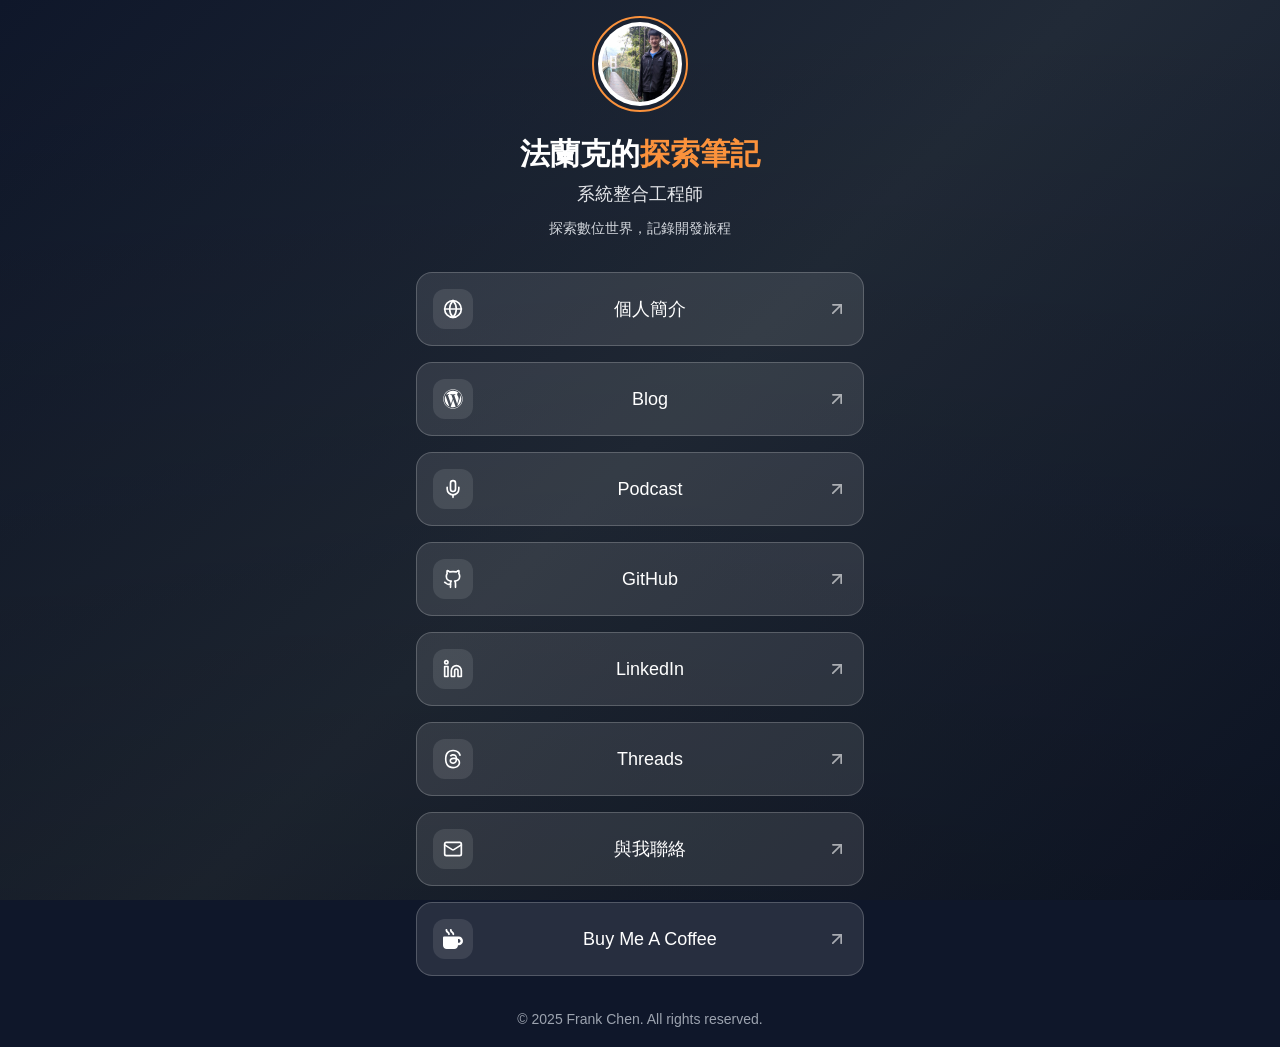
==== personal/linktree.html @ dd4bfe80 "refactor: 更改配色及網站結構" ====
<!DOCTYPE html>
<html lang="zh-Hant-TW">
<head>
  <meta charset="UTF-8">
  <base href="/personal/">
  <meta name="viewport" content="width=device-width, initial-scale=1.0">

  <!-- Basic Meta Tags -->
  <title>法蘭克的探索筆記 | 社群連結</title>
  <meta name="description" content="Frank Chen 的社群連結頁面，包含 Blog、Podcast、GitHub、LinkedIn 等平台連結。">
  <meta name="keywords" content="Frank Chen, 社群連結, Linktree, Blog, Podcast, GitHub, LinkedIn">
  <meta name="author" content="Frank Chen">

  <!-- Open Graph -->
  <meta property="og:title" content="法蘭克的探索筆記 | 社群連結">
  <meta property="og:description" content="Frank Chen 的社群連結頁面，包含 Blog、Podcast、GitHub、LinkedIn 等平台連結。">
  <meta property="og:url" content="https://www.frankchen.tw/personal/linktree">
  <meta property="og:type" content="website">

  <!-- Icons -->
  <link rel="icon" href="images/favicon.png">
  <link rel="apple-touch-icon" href="images/apple-touch-icon.png">

  <!-- Stylesheets -->
  <link rel="stylesheet" href="css/variables.css">
  <link rel="stylesheet" href="css/reset.css">
  <style>
    body {
      min-height: 100vh;
      position: relative;
      overflow-x: hidden;
    }

    /* Background Gradient */
    .background {
      position: fixed;
      inset: 0;
      z-index: 0;
      background: linear-gradient(135deg, var(--color-primary) 0%, var(--color-secondary-1) 50%, var(--color-primary) 100%);
    }

    .background::after {
      content: '';
      position: absolute;
      inset: 0;
      background: linear-gradient(to top, rgba(0, 0, 0, 0.2), transparent);
    }

    /* Content Container */
    .content {
      position: relative;
      z-index: 10;
      min-height: 100vh;
      display: flex;
      align-items: center;
      justify-content: center;
      padding: var(--spacing-md);
    }

    .linktree-container {
      width: 100%;
      max-width: 28rem;
      margin: 0 auto;
    }

    /* Profile Section */
    .profile {
      text-align: center;
      margin-bottom: var(--spacing-xl);
    }

    .profile-image-wrapper {
      position: relative;
      width: 96px;
      height: 96px;
      margin: 0 auto var(--spacing-lg);
    }

    .profile-image-border {
      position: absolute;
      inset: 0;
      border-radius: var(--radius-full);
      border: 2px solid var(--color-orange-400);
      padding: 4px;
      animation: pulse 2s cubic-bezier(0.4, 0, 0.6, 1) infinite;
    }

    .profile-image-bg {
      width: 100%;
      height: 100%;
      border-radius: var(--radius-full);
      background: white;
      padding: 4px;
    }

    .profile-image {
      width: 100%;
      height: 100%;
      border-radius: var(--radius-full);
      object-fit: cover;
    }

    .profile-title {
      font-size: var(--font-size-3xl);
      font-weight: var(--font-weight-bold);
      color: var(--text-primary);
      margin-bottom: var(--spacing-sm);
    }

    .profile-title .accent {
      color: var(--text-accent);
    }

    .profile-subtitle {
      font-size: var(--font-size-lg);
      color: var(--color-gray-200);
      margin-bottom: var(--spacing-sm);
    }

    .profile-description {
      color: var(--text-secondary);
      font-size: var(--font-size-sm);
      max-width: 20rem;
      margin: 0 auto;
    }

    /* Links */
    .links {
      display: flex;
      flex-direction: column;
      gap: var(--spacing-md);
    }

    .link-card {
      display: flex;
      align-items: center;
      width: 100%;
      padding: var(--spacing-md);
      background: rgba(255, 255, 255, 0.1);
      backdrop-filter: blur(12px);
      border-radius: var(--radius-xl);
      border: 1px solid rgba(255, 255, 255, 0.2);
      color: var(--text-primary);
      text-decoration: none;
      transition: all var(--transition-base);
      position: relative;
      overflow: hidden;
    }

    .link-card::before {
      content: '';
      position: absolute;
      inset: 0;
      background: rgba(255, 255, 255, 0.05);
      opacity: 0;
      transition: opacity var(--transition-base);
    }

    .link-card:hover::before {
      opacity: 1;
    }

    .link-card:hover {
      transform: scale(1.05);
      box-shadow: var(--shadow-lg);
    }

    .link-icon {
      display: flex;
      align-items: center;
      justify-content: center;
      width: 40px;
      height: 40px;
      padding: var(--spacing-sm);
      border-radius: var(--radius-lg);
      background: rgba(255, 255, 255, 0.1);
      transition: background var(--transition-base);
      flex-shrink: 0;
    }

    .link-card:hover .link-icon {
      background: rgba(255, 255, 255, 0.2);
    }

    .link-icon svg {
      width: 20px;
      height: 20px;
    }

    .link-text {
      flex-grow: 1;
      text-align: center;
      font-weight: var(--font-weight-medium);
      font-size: var(--font-size-lg);
      margin: 0 var(--spacing-md);
    }

    .link-external {
      width: 20px;
      height: 20px;
      opacity: 0.6;
      transition: opacity var(--transition-base);
    }

    .link-card:hover .link-external {
      opacity: 1;
    }

    /* Footer */
    .footer {
      text-align: center;
      margin-top: var(--spacing-xl);
      color: var(--text-muted);
      font-size: var(--font-size-sm);
    }

    /* Mobile Adjustments */
    @media (max-width: 767px) {
      .content {
        align-items: flex-start;
        padding-top: var(--spacing-xl);
      }

      .profile-image-wrapper {
        width: 80px;
        height: 80px;
      }

      .profile-title {
        font-size: var(--font-size-2xl);
      }

      .profile-subtitle {
        font-size: var(--font-size-base);
      }

      .link-card {
        padding: var(--spacing-sm) var(--spacing-md);
      }

      .link-text {
        font-size: var(--font-size-base);
      }

      .links {
        gap: var(--spacing-sm);
      }
    }

    /* Animation */
    .fade-in {
      opacity: 0;
      animation: fadeIn 0.6s ease-out forwards;
    }

    .fade-in-delay-1 {
      animation-delay: 0.1s;
    }

    .fade-in-delay-2 {
      animation-delay: 0.2s;
    }

    @keyframes fadeIn {
      from {
        opacity: 0;
        transform: translateY(20px);
      }
      to {
        opacity: 1;
        transform: translateY(0);
      }
    }

    @keyframes pulse {
      0%, 100% {
        opacity: 1;
      }
      50% {
        opacity: 0.5;
      }
    }
  </style>
</head>
<body>
  <!-- Background -->
  <div class="background"></div>

  <!-- Content -->
  <div class="content">
    <div class="linktree-container">
      <!-- Profile Section -->
      <div class="profile fade-in">
        <div class="profile-image-wrapper">
          <div class="profile-image-border">
            <div class="profile-image-bg">
              <img src="images/frank-avatar.jpeg" alt="Profile Picture" class="profile-image" loading="eager">
            </div>
          </div>
        </div>

        <h1 class="profile-title">
          <span>法蘭克的</span><span class="accent">探索筆記</span>
        </h1>

        <p class="profile-subtitle">系統整合工程師</p>

        <p class="profile-description">探索數位世界，記錄開發旅程</p>
      </div>

      <!-- Links -->
      <div class="links fade-in fade-in-delay-1">
        <!-- Profile Link -->
        <a href="index.html" class="link-card">
          <div class="link-icon">
            <svg xmlns="http://www.w3.org/2000/svg" width="20" height="20" viewBox="0 0 24 24" fill="none" stroke="currentColor" stroke-width="2" stroke-linecap="round" stroke-linejoin="round"><circle cx="12" cy="12" r="10"/><path d="M12 2a14.5 14.5 0 0 0 0 20 14.5 14.5 0 0 0 0-20"/><path d="M2 12h20"/></svg>
          </div>
          <span class="link-text">個人簡介</span>
          <svg class="link-external" xmlns="http://www.w3.org/2000/svg" width="20" height="20" viewBox="0 0 24 24" fill="none" stroke="currentColor" stroke-width="2" stroke-linecap="round" stroke-linejoin="round"><path d="M7 7h10v10"/><path d="M7 17 17 7"/></svg>
        </a>

        <!-- Blog Link -->
        <a href="https://blog.frankchen.tw/" target="_blank" rel="noopener noreferrer" class="link-card">
          <div class="link-icon">
            <svg xmlns="http://www.w3.org/2000/svg" viewBox="0 0 512 512"><path fill="currentColor" d="M61.7 169.4l101.5 278C92.2 413 43.3 340.2 43.3 256c0-30.9 6.6-60.1 18.4-86.6zm337.9 75.9c0-26.3-9.4-44.5-17.5-58.7-10.8-17.5-20.9-32.4-20.9-49.9 0-19.6 14.8-37.8 35.7-37.8.9 0 1.8.1 2.8.2-37.9-34.7-88.3-55.9-143.7-55.9-74.3 0-139.7 38.1-177.8 95.9 5 .2 9.7.3 13.7.3 22.2 0 56.7-2.7 56.7-2.7 11.5-.7 12.8 16.2 1.4 17.5 0 0-11.5 1.3-24.3 2l77.5 230.4L249.8 247l-33.1-90.8c-11.5-.7-22.3-2-22.3-2-11.5-.7-10.1-18.2 1.3-17.5 0 0 35.1 2.7 56 2.7 22.2 0 56.7-2.7 56.7-2.7 11.5-.7 12.8 16.2 1.4 17.5 0 0-11.5 1.3-24.3 2l76.9 228.7 21.2-70.9c9-29.4 16-50.5 16-68.7zm-139.9 29.3l-63.8 185.5c19.1 5.6 39.2 8.7 60.1 8.7 24.8 0 48.5-4.3 70.6-12.1-.6-.9-1.1-1.9-1.5-2.9l-65.4-179.2zm183-120.7c.9 6.8 1.4 14 1.4 21.9 0 21.6-4 45.8-16.2 76.2l-65 187.9C426.2 403 468.7 334.5 468.7 256c0-37-9.4-71.8-26-102.1zM504 256c0 136.8-111.3 248-248 248C119.2 504 8 392.7 8 256 8 119.2 119.2 8 256 8c136.7 0 248 111.2 248 248zm-11.4 0c0-130.5-106.2-236.6-236.6-236.6C125.5 19.4 19.4 125.5 19.4 256c0 130.5 106.2 236.6 236.6 236.6 130.5 0 236.6-106.1 236.6-236.6z"/></svg>
          </div>
          <span class="link-text">Blog</span>
          <svg class="link-external" xmlns="http://www.w3.org/2000/svg" width="20" height="20" viewBox="0 0 24 24" fill="none" stroke="currentColor" stroke-width="2" stroke-linecap="round" stroke-linejoin="round"><path d="M7 7h10v10"/><path d="M7 17 17 7"/></svg>
        </a>

        <!-- Podcast Link (internal, placeholder) -->
        <a href="#podcast" class="link-card" onclick="alert('Podcast 頁面建構中...'); return false;">
          <div class="link-icon">
            <svg xmlns="http://www.w3.org/2000/svg" width="20" height="20" viewBox="0 0 24 24" fill="none" stroke="currentColor" stroke-width="2" stroke-linecap="round" stroke-linejoin="round"><path d="M12 2a3 3 0 0 0-3 3v7a3 3 0 0 0 6 0V5a3 3 0 0 0-3-3Z"/><path d="M19 10v2a7 7 0 0 1-14 0v-2"/><line x1="12" x2="12" y1="19" y2="22"/></svg>
          </div>
          <span class="link-text">Podcast</span>
          <svg class="link-external" xmlns="http://www.w3.org/2000/svg" width="20" height="20" viewBox="0 0 24 24" fill="none" stroke="currentColor" stroke-width="2" stroke-linecap="round" stroke-linejoin="round"><path d="M7 7h10v10"/><path d="M7 17 17 7"/></svg>
        </a>

        <!-- GitHub Link -->
        <a href="https://github.com/haunchen" target="_blank" rel="noopener noreferrer" class="link-card">
          <div class="link-icon">
            <svg xmlns="http://www.w3.org/2000/svg" width="20" height="20" viewBox="0 0 24 24" fill="none" stroke="currentColor" stroke-width="2" stroke-linecap="round" stroke-linejoin="round"><path d="M15 22v-4a4.8 4.8 0 0 0-1-3.5c3 0 6-2 6-5.5.08-1.25-.27-2.48-1-3.5.28-1.15.28-2.35 0-3.5 0 0-1 0-3 1.5-2.64-.5-5.36-.5-8 0C6 2 5 2 5 2c-.3 1.15-.3 2.35 0 3.5A5.403 5.403 0 0 0 4 9c0 3.5 3 5.5 6 5.5-.39.49-.68 1.05-.85 1.65-.17.6-.22 1.23-.15 1.85v4"/><path d="M9 18c-4.51 2-5-2-7-2"/></svg>
          </div>
          <span class="link-text">GitHub</span>
          <svg class="link-external" xmlns="http://www.w3.org/2000/svg" width="20" height="20" viewBox="0 0 24 24" fill="none" stroke="currentColor" stroke-width="2" stroke-linecap="round" stroke-linejoin="round"><path d="M7 7h10v10"/><path d="M7 17 17 7"/></svg>
        </a>

        <!-- LinkedIn Link -->
        <a href="https://www.linkedin.com/in/frankchen0130/" target="_blank" rel="noopener noreferrer" class="link-card">
          <div class="link-icon">
            <svg xmlns="http://www.w3.org/2000/svg" width="20" height="20" viewBox="0 0 24 24" fill="none" stroke="currentColor" stroke-width="2" stroke-linecap="round" stroke-linejoin="round"><path d="M16 8a6 6 0 0 1 6 6v7h-4v-7a2 2 0 0 0-2-2 2 2 0 0 0-2 2v7h-4v-7a6 6 0 0 1 6-6z"/><rect width="4" height="12" x="2" y="9"/><circle cx="4" cy="4" r="2"/></svg>
          </div>
          <span class="link-text">LinkedIn</span>
          <svg class="link-external" xmlns="http://www.w3.org/2000/svg" width="20" height="20" viewBox="0 0 24 24" fill="none" stroke="currentColor" stroke-width="2" stroke-linecap="round" stroke-linejoin="round"><path d="M7 7h10v10"/><path d="M7 17 17 7"/></svg>
        </a>

        <!-- Threads Link -->
        <a href="https://www.threads.com/@frank.dev.notes" target="_blank" rel="noopener noreferrer" class="link-card">
          <div class="link-icon">
            <svg xmlns="http://www.w3.org/2000/svg" width="20" height="20" viewBox="0 0 448 512"><path fill="currentColor" d="M331.5 235.7c2.2 .9 4.2 1.9 6.3 2.8c29.2 14.1 50.6 35.2 61.8 61.4c15.7 36.5 17.2 95.8-30.3 143.2c-36.2 36.2-80.3 52.5-142.6 53h-.3c-70.2-.5-124.1-24.1-160.4-70.2c-32.3-41-48.9-98.1-49.5-169.6V256v-.2C17 184.3 33.6 127.2 65.9 86.2C102.2 40.1 156.2 16.5 226.4 16h.3c70.3 .5 124.9 24 162.3 69.9c18.4 22.7 32 50 40.6 81.7l-40.4 10.8c-7.1-25.8-17.8-47.8-32.2-65.4c-29.2-35.8-73-54.2-130.5-54.6c-57 .5-100.1 18.8-128.2 54.4C72.1 146.1 58.5 194.3 58 256c.5 61.7 14.1 109.9 40.3 143.3c28 35.6 71.2 53.9 128.2 54.4c51.4-.4 85.4-12.6 113.7-40.9c32.3-32.2 31.7-71.8 21.4-95.9c-6.1-14.2-17.1-26-31.9-34.9c-3.7 26.9-11.8 48.3-24.7 64.8c-17.1 21.8-41.4 33.6-72.7 35.3c-23.6 1.3-46.3-4.4-63.9-16c-20.8-13.8-33-34.8-34.3-59.3c-2.5-48.3 35.7-83 95.2-86.4c21.1-1.2 40.9-.3 59.2 2.8c-2.4-14.8-7.3-26.6-14.6-35.2c-10-11.7-25.6-17.7-46.2-17.8H227c-16.6 0-39 4.6-53.3 26.3l-34.4-23.6c19.2-29.1 50.3-45.1 87.8-45.1h.8c62.6 .4 99.9 39.5 103.7 107.7l-.2 .2zm-156 68.8c1.3 25.1 28.4 36.8 54.6 35.3c25.6-1.4 54.6-11.4 59.5-73.2c-13.2-2.9-27.8-4.4-43.4-4.4c-4.8 0-9.6 .1-14.4 .4c-42.9 2.4-57.2 23.2-56.2 41.8l-.1 .1z"/></svg>
          </div>
          <span class="link-text">Threads</span>
          <svg class="link-external" xmlns="http://www.w3.org/2000/svg" width="20" height="20" viewBox="0 0 24 24" fill="none" stroke="currentColor" stroke-width="2" stroke-linecap="round" stroke-linejoin="round"><path d="M7 7h10v10"/><path d="M7 17 17 7"/></svg>
        </a>

        <!-- Email Link -->
        <a href="mailto:qwer4488999@gmail.com" class="link-card">
          <div class="link-icon">
            <svg xmlns="http://www.w3.org/2000/svg" width="20" height="20" viewBox="0 0 24 24" fill="none" stroke="currentColor" stroke-width="2" stroke-linecap="round" stroke-linejoin="round"><rect width="20" height="16" x="2" y="4" rx="2"/><path d="m22 7-8.97 5.7a1.94 1.94 0 0 1-2.06 0L2 7"/></svg>
          </div>
          <span class="link-text">與我聯絡</span>
          <svg class="link-external" xmlns="http://www.w3.org/2000/svg" width="20" height="20" viewBox="0 0 24 24" fill="none" stroke="currentColor" stroke-width="2" stroke-linecap="round" stroke-linejoin="round"><path d="M7 7h10v10"/><path d="M7 17 17 7"/></svg>
        </a>

        <!-- Buy Me A Coffee Link -->
        <a href="https://buymeacoffee.com/frankchentw" target="_blank" rel="noopener noreferrer" class="link-card">
          <div class="link-icon">
            <svg xmlns="http://www.w3.org/2000/svg" width="20" height="20" viewBox="0 0 512 512"><path fill="currentColor" d="M88 0C74.7 0 64 10.7 64 24c0 38.9 23.4 59.4 39.1 73.1l1.1 1C120.5 112.3 128 119.9 128 136c0 13.3 10.7 24 24 24s24-10.7 24-24c0-38.9-23.4-59.4-39.1-73.1l-1.1-1C119.5 47.7 112 40.1 112 24c0-13.3-10.7-24-24-24zM32 192c-17.7 0-32 14.3-32 32V416c0 53 43 96 96 96H288c53 0 96-43 96-96h16c61.9 0 112-50.1 112-112s-50.1-112-112-112H352 32zm352 64h16c26.5 0 48 21.5 48 48s-21.5 48-48 48H384V256zM224 24c0-13.3-10.7-24-24-24s-24 10.7-24 24c0 38.9 23.4 59.4 39.1 73.1l1.1 1C232.5 112.3 240 119.9 240 136c0 13.3 10.7 24 24 24s24-10.7 24-24c0-38.9-23.4-59.4-39.1-73.1l-1.1-1C231.5 47.7 224 40.1 224 24z"/></svg>
          </div>
          <span class="link-text">Buy Me A Coffee</span>
          <svg class="link-external" xmlns="http://www.w3.org/2000/svg" width="20" height="20" viewBox="0 0 24 24" fill="none" stroke="currentColor" stroke-width="2" stroke-linecap="round" stroke-linejoin="round"><path d="M7 7h10v10"/><path d="M7 17 17 7"/></svg>
        </a>
      </div>

      <!-- Footer -->
      <div class="footer fade-in fade-in-delay-2">
        <p>&copy; 2025 Frank Chen. All rights reserved.</p>
      </div>
    </div>
  </div>
</body>
</html>
---- personal/css/variables.css ----
/* CSS Variables */
:root {
  /* Colors - WordPress Theme */
  /* 主色系 */
  --color-primary: #0f172a;      /* 主色 */
  --color-secondary-1: #212a37;  /* 副色1 */
  --color-secondary-2: #222222;  /* 副色2 */
  --color-secondary-3: #152030;  /* 副色3 */
  --color-border: #4f5b62;       /* 框线 */

  /* 跳色系 */
  --color-blue-500: #0084ff;     /* 跳色1 */
  --color-blue-600: #0177e3;     /* 跳色2 */

  /* 保留橙色系 */
  --color-orange-600: #ea580c;
  --color-orange-500: #f97316;
  --color-orange-400: #fb923c;   /* 跳色3 */
  --color-orange-300: #fdba74;

  /* 通用色 */
  --color-gray-400: #9ca3af;
  --color-gray-300: #d1d5db;
  --color-gray-200: #e5e7eb;
  --color-white: #ffffff;

  /* Background */
  --bg-primary: var(--color-primary);
  --bg-secondary: var(--color-secondary-1);
  --bg-nav: rgba(15, 23, 42, 0.95);

  /* Text Colors */
  --text-primary: var(--color-white);
  --text-secondary: var(--color-gray-300);
  --text-muted: var(--color-gray-400);
  --text-accent: var(--color-orange-400);

  /* Border */
  --border-primary: var(--color-border);
  --border-accent: var(--color-orange-400);

  /* Spacing */
  --spacing-xs: 0.25rem;    /* 4px */
  --spacing-sm: 0.5rem;     /* 8px */
  --spacing-md: 1rem;       /* 16px */
  --spacing-lg: 1.5rem;     /* 24px */
  --spacing-xl: 2rem;       /* 32px */
  --spacing-2xl: 3rem;      /* 48px */
  --spacing-3xl: 4rem;      /* 64px */
  --spacing-4xl: 5rem;      /* 80px */

  /* Typography */
  --font-family: Arial, Helvetica, sans-serif;
  --font-size-base: 1rem;
  --font-size-sm: 0.875rem;
  --font-size-lg: 1.125rem;
  --font-size-xl: 1.25rem;
  --font-size-2xl: 1.5rem;
  --font-size-3xl: 1.875rem;
  --font-size-4xl: 2.25rem;
  --font-size-5xl: 3rem;
  --font-size-7xl: 4.5rem;

  --font-weight-normal: 400;
  --font-weight-medium: 500;
  --font-weight-bold: 700;

  --line-height-normal: 1.5;
  --line-height-relaxed: 1.625;

  /* Container */
  --container-max-width: 1280px;

  /* Transitions */
  --transition-fast: 0.15s ease;
  --transition-base: 0.3s ease;
  --transition-slow: 0.5s ease;

  /* Border Radius */
  --radius-sm: 0.375rem;
  --radius-md: 0.5rem;
  --radius-lg: 0.75rem;
  --radius-xl: 1rem;
  --radius-full: 9999px;

  /* Shadows */
  --shadow-sm: 0 1px 2px 0 rgb(0 0 0 / 0.05);
  --shadow-md: 0 4px 6px -1px rgb(0 0 0 / 0.1);
  --shadow-lg: 0 10px 15px -3px rgb(0 0 0 / 0.1);
  --shadow-xl: 0 20px 25px -5px rgb(0 0 0 / 0.1);

  /* Z-index */
  --z-nav: 50;
  --z-modal: 100;
  --z-tooltip: 200;
}
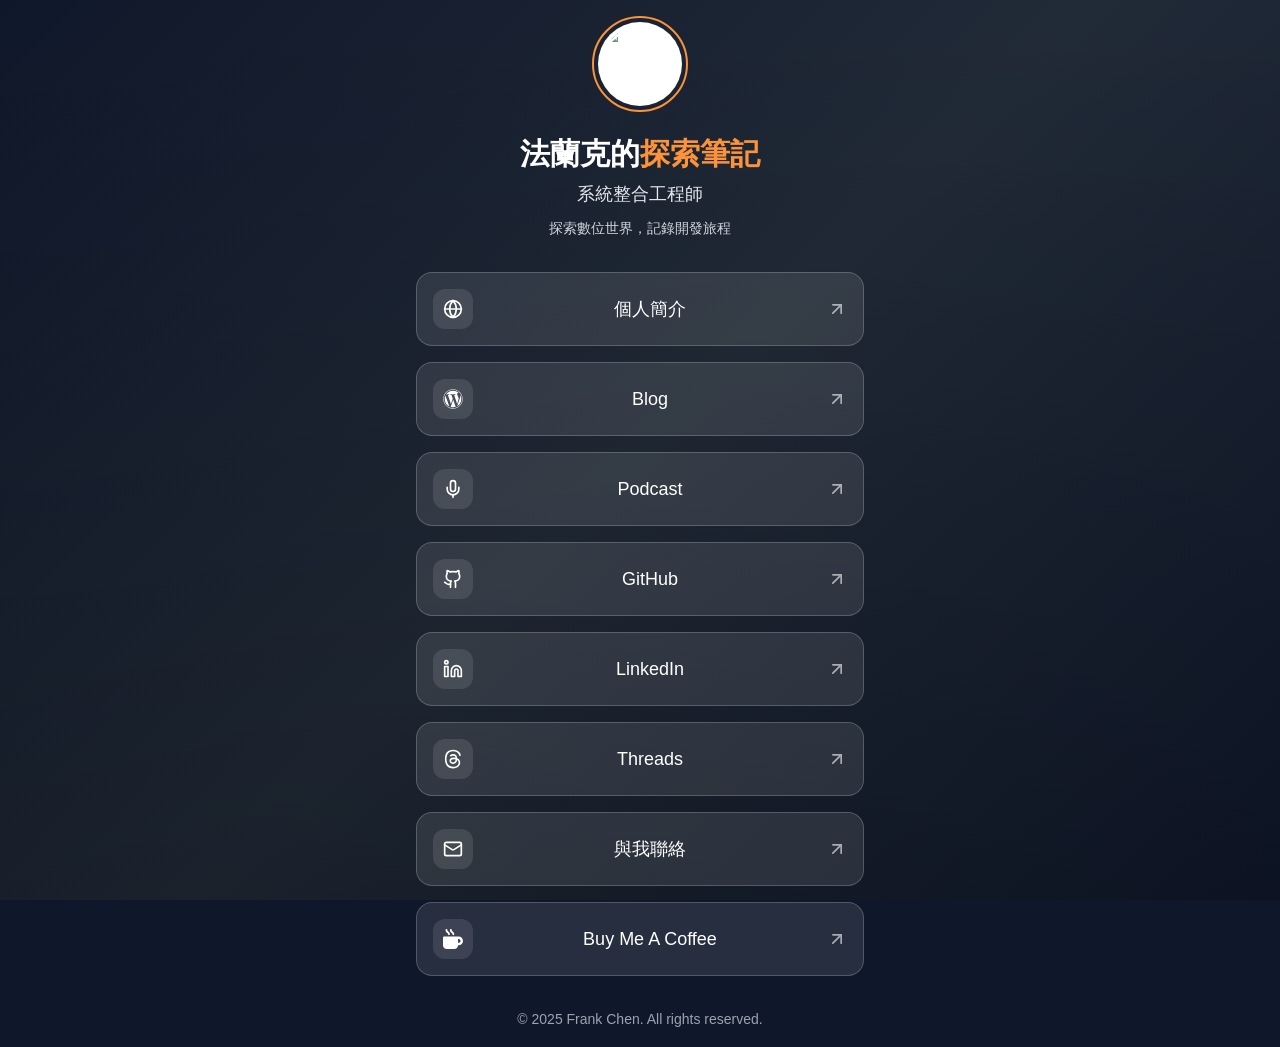
==== commit 277a3bd1: "feat: 新增 Google Analytics 4 追蹤碼並更新 CSP 設定" ====
--- a/personal/linktree.html
+++ b/personal/linktree.html
@@ -1,9 +1,25 @@
 <!DOCTYPE html>
 <html lang="zh-Hant-TW">
+
 <head>
   <meta charset="UTF-8">
-  <base href="/personal/">
   <meta name="viewport" content="width=device-width, initial-scale=1.0">
+
+  <!-- Content Security Policy -->
+  <meta http-equiv="Content-Security-Policy"
+    content="default-src 'self'; script-src 'self' https://www.googletagmanager.com; style-src 'self'; img-src 'self' data: https://www.google-analytics.com; connect-src 'self' https://www.google-analytics.com https://analytics.google.com https://*.google-analytics.com; base-uri 'self'; form-action 'self'; object-src 'none'; upgrade-insecure-requests;">
+
+  <!-- Google Analytics -->
+  <script async src="https://www.googletagmanager.com/gtag/js?id=G-J4PFZEBYW7"></script>
+  <script>
+    window.dataLayer = window.dataLayer || [];
+    function gtag(){dataLayer.push(arguments);}
+    gtag('js', new Date());
+    gtag('config', 'G-J4PFZEBYW7');
+  </script>
+
+  <!-- Referrer Policy -->
+  <meta name="referrer" content="strict-origin-when-cross-origin">
 
   <!-- Basic Meta Tags -->
   <title>法蘭克的探索筆記 | 社群連結</title>
@@ -24,264 +40,9 @@
   <!-- Stylesheets -->
   <link rel="stylesheet" href="css/variables.css">
   <link rel="stylesheet" href="css/reset.css">
-  <style>
-    body {
-      min-height: 100vh;
-      position: relative;
-      overflow-x: hidden;
-    }
-
-    /* Background Gradient */
-    .background {
-      position: fixed;
-      inset: 0;
-      z-index: 0;
-      background: linear-gradient(135deg, var(--color-primary) 0%, var(--color-secondary-1) 50%, var(--color-primary) 100%);
-    }
-
-    .background::after {
-      content: '';
-      position: absolute;
-      inset: 0;
-      background: linear-gradient(to top, rgba(0, 0, 0, 0.2), transparent);
-    }
-
-    /* Content Container */
-    .content {
-      position: relative;
-      z-index: 10;
-      min-height: 100vh;
-      display: flex;
-      align-items: center;
-      justify-content: center;
-      padding: var(--spacing-md);
-    }
-
-    .linktree-container {
-      width: 100%;
-      max-width: 28rem;
-      margin: 0 auto;
-    }
-
-    /* Profile Section */
-    .profile {
-      text-align: center;
-      margin-bottom: var(--spacing-xl);
-    }
-
-    .profile-image-wrapper {
-      position: relative;
-      width: 96px;
-      height: 96px;
-      margin: 0 auto var(--spacing-lg);
-    }
-
-    .profile-image-border {
-      position: absolute;
-      inset: 0;
-      border-radius: var(--radius-full);
-      border: 2px solid var(--color-orange-400);
-      padding: 4px;
-      animation: pulse 2s cubic-bezier(0.4, 0, 0.6, 1) infinite;
-    }
-
-    .profile-image-bg {
-      width: 100%;
-      height: 100%;
-      border-radius: var(--radius-full);
-      background: white;
-      padding: 4px;
-    }
-
-    .profile-image {
-      width: 100%;
-      height: 100%;
-      border-radius: var(--radius-full);
-      object-fit: cover;
-    }
-
-    .profile-title {
-      font-size: var(--font-size-3xl);
-      font-weight: var(--font-weight-bold);
-      color: var(--text-primary);
-      margin-bottom: var(--spacing-sm);
-    }
-
-    .profile-title .accent {
-      color: var(--text-accent);
-    }
-
-    .profile-subtitle {
-      font-size: var(--font-size-lg);
-      color: var(--color-gray-200);
-      margin-bottom: var(--spacing-sm);
-    }
-
-    .profile-description {
-      color: var(--text-secondary);
-      font-size: var(--font-size-sm);
-      max-width: 20rem;
-      margin: 0 auto;
-    }
-
-    /* Links */
-    .links {
-      display: flex;
-      flex-direction: column;
-      gap: var(--spacing-md);
-    }
-
-    .link-card {
-      display: flex;
-      align-items: center;
-      width: 100%;
-      padding: var(--spacing-md);
-      background: rgba(255, 255, 255, 0.1);
-      backdrop-filter: blur(12px);
-      border-radius: var(--radius-xl);
-      border: 1px solid rgba(255, 255, 255, 0.2);
-      color: var(--text-primary);
-      text-decoration: none;
-      transition: all var(--transition-base);
-      position: relative;
-      overflow: hidden;
-    }
-
-    .link-card::before {
-      content: '';
-      position: absolute;
-      inset: 0;
-      background: rgba(255, 255, 255, 0.05);
-      opacity: 0;
-      transition: opacity var(--transition-base);
-    }
-
-    .link-card:hover::before {
-      opacity: 1;
-    }
-
-    .link-card:hover {
-      transform: scale(1.05);
-      box-shadow: var(--shadow-lg);
-    }
-
-    .link-icon {
-      display: flex;
-      align-items: center;
-      justify-content: center;
-      width: 40px;
-      height: 40px;
-      padding: var(--spacing-sm);
-      border-radius: var(--radius-lg);
-      background: rgba(255, 255, 255, 0.1);
-      transition: background var(--transition-base);
-      flex-shrink: 0;
-    }
-
-    .link-card:hover .link-icon {
-      background: rgba(255, 255, 255, 0.2);
-    }
-
-    .link-icon svg {
-      width: 20px;
-      height: 20px;
-    }
-
-    .link-text {
-      flex-grow: 1;
-      text-align: center;
-      font-weight: var(--font-weight-medium);
-      font-size: var(--font-size-lg);
-      margin: 0 var(--spacing-md);
-    }
-
-    .link-external {
-      width: 20px;
-      height: 20px;
-      opacity: 0.6;
-      transition: opacity var(--transition-base);
-    }
-
-    .link-card:hover .link-external {
-      opacity: 1;
-    }
-
-    /* Footer */
-    .footer {
-      text-align: center;
-      margin-top: var(--spacing-xl);
-      color: var(--text-muted);
-      font-size: var(--font-size-sm);
-    }
-
-    /* Mobile Adjustments */
-    @media (max-width: 767px) {
-      .content {
-        align-items: flex-start;
-        padding-top: var(--spacing-xl);
-      }
-
-      .profile-image-wrapper {
-        width: 80px;
-        height: 80px;
-      }
-
-      .profile-title {
-        font-size: var(--font-size-2xl);
-      }
-
-      .profile-subtitle {
-        font-size: var(--font-size-base);
-      }
-
-      .link-card {
-        padding: var(--spacing-sm) var(--spacing-md);
-      }
-
-      .link-text {
-        font-size: var(--font-size-base);
-      }
-
-      .links {
-        gap: var(--spacing-sm);
-      }
-    }
-
-    /* Animation */
-    .fade-in {
-      opacity: 0;
-      animation: fadeIn 0.6s ease-out forwards;
-    }
-
-    .fade-in-delay-1 {
-      animation-delay: 0.1s;
-    }
-
-    .fade-in-delay-2 {
-      animation-delay: 0.2s;
-    }
-
-    @keyframes fadeIn {
-      from {
-        opacity: 0;
-        transform: translateY(20px);
-      }
-      to {
-        opacity: 1;
-        transform: translateY(0);
-      }
-    }
-
-    @keyframes pulse {
-      0%, 100% {
-        opacity: 1;
-      }
-      50% {
-        opacity: 0.5;
-      }
-    }
-  </style>
+  <link rel="stylesheet" href="css/linktree.css">
 </head>
+
 <body>
   <!-- Background -->
   <div class="background"></div>
@@ -313,73 +74,139 @@
         <!-- Profile Link -->
         <a href="index.html" class="link-card">
           <div class="link-icon">
-            <svg xmlns="http://www.w3.org/2000/svg" width="20" height="20" viewBox="0 0 24 24" fill="none" stroke="currentColor" stroke-width="2" stroke-linecap="round" stroke-linejoin="round"><circle cx="12" cy="12" r="10"/><path d="M12 2a14.5 14.5 0 0 0 0 20 14.5 14.5 0 0 0 0-20"/><path d="M2 12h20"/></svg>
+            <svg xmlns="http://www.w3.org/2000/svg" width="20" height="20" viewBox="0 0 24 24" fill="none"
+              stroke="currentColor" stroke-width="2" stroke-linecap="round" stroke-linejoin="round">
+              <circle cx="12" cy="12" r="10" />
+              <path d="M12 2a14.5 14.5 0 0 0 0 20 14.5 14.5 0 0 0 0-20" />
+              <path d="M2 12h20" />
+            </svg>
           </div>
           <span class="link-text">個人簡介</span>
-          <svg class="link-external" xmlns="http://www.w3.org/2000/svg" width="20" height="20" viewBox="0 0 24 24" fill="none" stroke="currentColor" stroke-width="2" stroke-linecap="round" stroke-linejoin="round"><path d="M7 7h10v10"/><path d="M7 17 17 7"/></svg>
+          <svg class="link-external" xmlns="http://www.w3.org/2000/svg" width="20" height="20" viewBox="0 0 24 24"
+            fill="none" stroke="currentColor" stroke-width="2" stroke-linecap="round" stroke-linejoin="round">
+            <path d="M7 7h10v10" />
+            <path d="M7 17 17 7" />
+          </svg>
         </a>
 
         <!-- Blog Link -->
         <a href="https://blog.frankchen.tw/" target="_blank" rel="noopener noreferrer" class="link-card">
           <div class="link-icon">
-            <svg xmlns="http://www.w3.org/2000/svg" viewBox="0 0 512 512"><path fill="currentColor" d="M61.7 169.4l101.5 278C92.2 413 43.3 340.2 43.3 256c0-30.9 6.6-60.1 18.4-86.6zm337.9 75.9c0-26.3-9.4-44.5-17.5-58.7-10.8-17.5-20.9-32.4-20.9-49.9 0-19.6 14.8-37.8 35.7-37.8.9 0 1.8.1 2.8.2-37.9-34.7-88.3-55.9-143.7-55.9-74.3 0-139.7 38.1-177.8 95.9 5 .2 9.7.3 13.7.3 22.2 0 56.7-2.7 56.7-2.7 11.5-.7 12.8 16.2 1.4 17.5 0 0-11.5 1.3-24.3 2l77.5 230.4L249.8 247l-33.1-90.8c-11.5-.7-22.3-2-22.3-2-11.5-.7-10.1-18.2 1.3-17.5 0 0 35.1 2.7 56 2.7 22.2 0 56.7-2.7 56.7-2.7 11.5-.7 12.8 16.2 1.4 17.5 0 0-11.5 1.3-24.3 2l76.9 228.7 21.2-70.9c9-29.4 16-50.5 16-68.7zm-139.9 29.3l-63.8 185.5c19.1 5.6 39.2 8.7 60.1 8.7 24.8 0 48.5-4.3 70.6-12.1-.6-.9-1.1-1.9-1.5-2.9l-65.4-179.2zm183-120.7c.9 6.8 1.4 14 1.4 21.9 0 21.6-4 45.8-16.2 76.2l-65 187.9C426.2 403 468.7 334.5 468.7 256c0-37-9.4-71.8-26-102.1zM504 256c0 136.8-111.3 248-248 248C119.2 504 8 392.7 8 256 8 119.2 119.2 8 256 8c136.7 0 248 111.2 248 248zm-11.4 0c0-130.5-106.2-236.6-236.6-236.6C125.5 19.4 19.4 125.5 19.4 256c0 130.5 106.2 236.6 236.6 236.6 130.5 0 236.6-106.1 236.6-236.6z"/></svg>
+            <svg xmlns="http://www.w3.org/2000/svg" viewBox="0 0 512 512">
+              <path fill="currentColor"
+                d="M61.7 169.4l101.5 278C92.2 413 43.3 340.2 43.3 256c0-30.9 6.6-60.1 18.4-86.6zm337.9 75.9c0-26.3-9.4-44.5-17.5-58.7-10.8-17.5-20.9-32.4-20.9-49.9 0-19.6 14.8-37.8 35.7-37.8.9 0 1.8.1 2.8.2-37.9-34.7-88.3-55.9-143.7-55.9-74.3 0-139.7 38.1-177.8 95.9 5 .2 9.7.3 13.7.3 22.2 0 56.7-2.7 56.7-2.7 11.5-.7 12.8 16.2 1.4 17.5 0 0-11.5 1.3-24.3 2l77.5 230.4L249.8 247l-33.1-90.8c-11.5-.7-22.3-2-22.3-2-11.5-.7-10.1-18.2 1.3-17.5 0 0 35.1 2.7 56 2.7 22.2 0 56.7-2.7 56.7-2.7 11.5-.7 12.8 16.2 1.4 17.5 0 0-11.5 1.3-24.3 2l76.9 228.7 21.2-70.9c9-29.4 16-50.5 16-68.7zm-139.9 29.3l-63.8 185.5c19.1 5.6 39.2 8.7 60.1 8.7 24.8 0 48.5-4.3 70.6-12.1-.6-.9-1.1-1.9-1.5-2.9l-65.4-179.2zm183-120.7c.9 6.8 1.4 14 1.4 21.9 0 21.6-4 45.8-16.2 76.2l-65 187.9C426.2 403 468.7 334.5 468.7 256c0-37-9.4-71.8-26-102.1zM504 256c0 136.8-111.3 248-248 248C119.2 504 8 392.7 8 256 8 119.2 119.2 8 256 8c136.7 0 248 111.2 248 248zm-11.4 0c0-130.5-106.2-236.6-236.6-236.6C125.5 19.4 19.4 125.5 19.4 256c0 130.5 106.2 236.6 236.6 236.6 130.5 0 236.6-106.1 236.6-236.6z" />
+            </svg>
           </div>
           <span class="link-text">Blog</span>
-          <svg class="link-external" xmlns="http://www.w3.org/2000/svg" width="20" height="20" viewBox="0 0 24 24" fill="none" stroke="currentColor" stroke-width="2" stroke-linecap="round" stroke-linejoin="round"><path d="M7 7h10v10"/><path d="M7 17 17 7"/></svg>
+          <svg class="link-external" xmlns="http://www.w3.org/2000/svg" width="20" height="20" viewBox="0 0 24 24"
+            fill="none" stroke="currentColor" stroke-width="2" stroke-linecap="round" stroke-linejoin="round">
+            <path d="M7 7h10v10" />
+            <path d="M7 17 17 7" />
+          </svg>
         </a>
 
         <!-- Podcast Link (internal, placeholder) -->
-        <a href="#podcast" class="link-card" onclick="alert('Podcast 頁面建構中...'); return false;">
-          <div class="link-icon">
-            <svg xmlns="http://www.w3.org/2000/svg" width="20" height="20" viewBox="0 0 24 24" fill="none" stroke="currentColor" stroke-width="2" stroke-linecap="round" stroke-linejoin="round"><path d="M12 2a3 3 0 0 0-3 3v7a3 3 0 0 0 6 0V5a3 3 0 0 0-3-3Z"/><path d="M19 10v2a7 7 0 0 1-14 0v-2"/><line x1="12" x2="12" y1="19" y2="22"/></svg>
+        <a href="#podcast" class="link-card" id="podcast-link">
+          <div class="link-icon">
+            <svg xmlns="http://www.w3.org/2000/svg" width="20" height="20" viewBox="0 0 24 24" fill="none"
+              stroke="currentColor" stroke-width="2" stroke-linecap="round" stroke-linejoin="round">
+              <path d="M12 2a3 3 0 0 0-3 3v7a3 3 0 0 0 6 0V5a3 3 0 0 0-3-3Z" />
+              <path d="M19 10v2a7 7 0 0 1-14 0v-2" />
+              <line x1="12" x2="12" y1="19" y2="22" />
+            </svg>
           </div>
           <span class="link-text">Podcast</span>
-          <svg class="link-external" xmlns="http://www.w3.org/2000/svg" width="20" height="20" viewBox="0 0 24 24" fill="none" stroke="currentColor" stroke-width="2" stroke-linecap="round" stroke-linejoin="round"><path d="M7 7h10v10"/><path d="M7 17 17 7"/></svg>
+          <svg class="link-external" xmlns="http://www.w3.org/2000/svg" width="20" height="20" viewBox="0 0 24 24"
+            fill="none" stroke="currentColor" stroke-width="2" stroke-linecap="round" stroke-linejoin="round">
+            <path d="M7 7h10v10" />
+            <path d="M7 17 17 7" />
+          </svg>
         </a>
 
         <!-- GitHub Link -->
         <a href="https://github.com/haunchen" target="_blank" rel="noopener noreferrer" class="link-card">
           <div class="link-icon">
-            <svg xmlns="http://www.w3.org/2000/svg" width="20" height="20" viewBox="0 0 24 24" fill="none" stroke="currentColor" stroke-width="2" stroke-linecap="round" stroke-linejoin="round"><path d="M15 22v-4a4.8 4.8 0 0 0-1-3.5c3 0 6-2 6-5.5.08-1.25-.27-2.48-1-3.5.28-1.15.28-2.35 0-3.5 0 0-1 0-3 1.5-2.64-.5-5.36-.5-8 0C6 2 5 2 5 2c-.3 1.15-.3 2.35 0 3.5A5.403 5.403 0 0 0 4 9c0 3.5 3 5.5 6 5.5-.39.49-.68 1.05-.85 1.65-.17.6-.22 1.23-.15 1.85v4"/><path d="M9 18c-4.51 2-5-2-7-2"/></svg>
+            <svg xmlns="http://www.w3.org/2000/svg" width="20" height="20" viewBox="0 0 24 24" fill="none"
+              stroke="currentColor" stroke-width="2" stroke-linecap="round" stroke-linejoin="round">
+              <path
+                d="M15 22v-4a4.8 4.8 0 0 0-1-3.5c3 0 6-2 6-5.5.08-1.25-.27-2.48-1-3.5.28-1.15.28-2.35 0-3.5 0 0-1 0-3 1.5-2.64-.5-5.36-.5-8 0C6 2 5 2 5 2c-.3 1.15-.3 2.35 0 3.5A5.403 5.403 0 0 0 4 9c0 3.5 3 5.5 6 5.5-.39.49-.68 1.05-.85 1.65-.17.6-.22 1.23-.15 1.85v4" />
+              <path d="M9 18c-4.51 2-5-2-7-2" />
+            </svg>
           </div>
           <span class="link-text">GitHub</span>
-          <svg class="link-external" xmlns="http://www.w3.org/2000/svg" width="20" height="20" viewBox="0 0 24 24" fill="none" stroke="currentColor" stroke-width="2" stroke-linecap="round" stroke-linejoin="round"><path d="M7 7h10v10"/><path d="M7 17 17 7"/></svg>
+          <svg class="link-external" xmlns="http://www.w3.org/2000/svg" width="20" height="20" viewBox="0 0 24 24"
+            fill="none" stroke="currentColor" stroke-width="2" stroke-linecap="round" stroke-linejoin="round">
+            <path d="M7 7h10v10" />
+            <path d="M7 17 17 7" />
+          </svg>
         </a>
 
         <!-- LinkedIn Link -->
-        <a href="https://www.linkedin.com/in/frankchen0130/" target="_blank" rel="noopener noreferrer" class="link-card">
-          <div class="link-icon">
-            <svg xmlns="http://www.w3.org/2000/svg" width="20" height="20" viewBox="0 0 24 24" fill="none" stroke="currentColor" stroke-width="2" stroke-linecap="round" stroke-linejoin="round"><path d="M16 8a6 6 0 0 1 6 6v7h-4v-7a2 2 0 0 0-2-2 2 2 0 0 0-2 2v7h-4v-7a6 6 0 0 1 6-6z"/><rect width="4" height="12" x="2" y="9"/><circle cx="4" cy="4" r="2"/></svg>
+        <a href="https://www.linkedin.com/in/frankchen0130/" target="_blank" rel="noopener noreferrer"
+          class="link-card">
+          <div class="link-icon">
+            <svg xmlns="http://www.w3.org/2000/svg" width="20" height="20" viewBox="0 0 24 24" fill="none"
+              stroke="currentColor" stroke-width="2" stroke-linecap="round" stroke-linejoin="round">
+              <path d="M16 8a6 6 0 0 1 6 6v7h-4v-7a2 2 0 0 0-2-2 2 2 0 0 0-2 2v7h-4v-7a6 6 0 0 1 6-6z" />
+              <rect width="4" height="12" x="2" y="9" />
+              <circle cx="4" cy="4" r="2" />
+            </svg>
           </div>
           <span class="link-text">LinkedIn</span>
-          <svg class="link-external" xmlns="http://www.w3.org/2000/svg" width="20" height="20" viewBox="0 0 24 24" fill="none" stroke="currentColor" stroke-width="2" stroke-linecap="round" stroke-linejoin="round"><path d="M7 7h10v10"/><path d="M7 17 17 7"/></svg>
+          <svg class="link-external" xmlns="http://www.w3.org/2000/svg" width="20" height="20" viewBox="0 0 24 24"
+            fill="none" stroke="currentColor" stroke-width="2" stroke-linecap="round" stroke-linejoin="round">
+            <path d="M7 7h10v10" />
+            <path d="M7 17 17 7" />
+          </svg>
         </a>
 
         <!-- Threads Link -->
         <a href="https://www.threads.com/@frank.dev.notes" target="_blank" rel="noopener noreferrer" class="link-card">
           <div class="link-icon">
-            <svg xmlns="http://www.w3.org/2000/svg" width="20" height="20" viewBox="0 0 448 512"><path fill="currentColor" d="M331.5 235.7c2.2 .9 4.2 1.9 6.3 2.8c29.2 14.1 50.6 35.2 61.8 61.4c15.7 36.5 17.2 95.8-30.3 143.2c-36.2 36.2-80.3 52.5-142.6 53h-.3c-70.2-.5-124.1-24.1-160.4-70.2c-32.3-41-48.9-98.1-49.5-169.6V256v-.2C17 184.3 33.6 127.2 65.9 86.2C102.2 40.1 156.2 16.5 226.4 16h.3c70.3 .5 124.9 24 162.3 69.9c18.4 22.7 32 50 40.6 81.7l-40.4 10.8c-7.1-25.8-17.8-47.8-32.2-65.4c-29.2-35.8-73-54.2-130.5-54.6c-57 .5-100.1 18.8-128.2 54.4C72.1 146.1 58.5 194.3 58 256c.5 61.7 14.1 109.9 40.3 143.3c28 35.6 71.2 53.9 128.2 54.4c51.4-.4 85.4-12.6 113.7-40.9c32.3-32.2 31.7-71.8 21.4-95.9c-6.1-14.2-17.1-26-31.9-34.9c-3.7 26.9-11.8 48.3-24.7 64.8c-17.1 21.8-41.4 33.6-72.7 35.3c-23.6 1.3-46.3-4.4-63.9-16c-20.8-13.8-33-34.8-34.3-59.3c-2.5-48.3 35.7-83 95.2-86.4c21.1-1.2 40.9-.3 59.2 2.8c-2.4-14.8-7.3-26.6-14.6-35.2c-10-11.7-25.6-17.7-46.2-17.8H227c-16.6 0-39 4.6-53.3 26.3l-34.4-23.6c19.2-29.1 50.3-45.1 87.8-45.1h.8c62.6 .4 99.9 39.5 103.7 107.7l-.2 .2zm-156 68.8c1.3 25.1 28.4 36.8 54.6 35.3c25.6-1.4 54.6-11.4 59.5-73.2c-13.2-2.9-27.8-4.4-43.4-4.4c-4.8 0-9.6 .1-14.4 .4c-42.9 2.4-57.2 23.2-56.2 41.8l-.1 .1z"/></svg>
+            <svg xmlns="http://www.w3.org/2000/svg" width="20" height="20" viewBox="0 0 448 512">
+              <path fill="currentColor"
+                d="M331.5 235.7c2.2 .9 4.2 1.9 6.3 2.8c29.2 14.1 50.6 35.2 61.8 61.4c15.7 36.5 17.2 95.8-30.3 143.2c-36.2 36.2-80.3 52.5-142.6 53h-.3c-70.2-.5-124.1-24.1-160.4-70.2c-32.3-41-48.9-98.1-49.5-169.6V256v-.2C17 184.3 33.6 127.2 65.9 86.2C102.2 40.1 156.2 16.5 226.4 16h.3c70.3 .5 124.9 24 162.3 69.9c18.4 22.7 32 50 40.6 81.7l-40.4 10.8c-7.1-25.8-17.8-47.8-32.2-65.4c-29.2-35.8-73-54.2-130.5-54.6c-57 .5-100.1 18.8-128.2 54.4C72.1 146.1 58.5 194.3 58 256c.5 61.7 14.1 109.9 40.3 143.3c28 35.6 71.2 53.9 128.2 54.4c51.4-.4 85.4-12.6 113.7-40.9c32.3-32.2 31.7-71.8 21.4-95.9c-6.1-14.2-17.1-26-31.9-34.9c-3.7 26.9-11.8 48.3-24.7 64.8c-17.1 21.8-41.4 33.6-72.7 35.3c-23.6 1.3-46.3-4.4-63.9-16c-20.8-13.8-33-34.8-34.3-59.3c-2.5-48.3 35.7-83 95.2-86.4c21.1-1.2 40.9-.3 59.2 2.8c-2.4-14.8-7.3-26.6-14.6-35.2c-10-11.7-25.6-17.7-46.2-17.8H227c-16.6 0-39 4.6-53.3 26.3l-34.4-23.6c19.2-29.1 50.3-45.1 87.8-45.1h.8c62.6 .4 99.9 39.5 103.7 107.7l-.2 .2zm-156 68.8c1.3 25.1 28.4 36.8 54.6 35.3c25.6-1.4 54.6-11.4 59.5-73.2c-13.2-2.9-27.8-4.4-43.4-4.4c-4.8 0-9.6 .1-14.4 .4c-42.9 2.4-57.2 23.2-56.2 41.8l-.1 .1z" />
+            </svg>
           </div>
           <span class="link-text">Threads</span>
-          <svg class="link-external" xmlns="http://www.w3.org/2000/svg" width="20" height="20" viewBox="0 0 24 24" fill="none" stroke="currentColor" stroke-width="2" stroke-linecap="round" stroke-linejoin="round"><path d="M7 7h10v10"/><path d="M7 17 17 7"/></svg>
+          <svg class="link-external" xmlns="http://www.w3.org/2000/svg" width="20" height="20" viewBox="0 0 24 24"
+            fill="none" stroke="currentColor" stroke-width="2" stroke-linecap="round" stroke-linejoin="round">
+            <path d="M7 7h10v10" />
+            <path d="M7 17 17 7" />
+          </svg>
         </a>
 
         <!-- Email Link -->
-        <a href="mailto:qwer4488999@gmail.com" class="link-card">
-          <div class="link-icon">
-            <svg xmlns="http://www.w3.org/2000/svg" width="20" height="20" viewBox="0 0 24 24" fill="none" stroke="currentColor" stroke-width="2" stroke-linecap="round" stroke-linejoin="round"><rect width="20" height="16" x="2" y="4" rx="2"/><path d="m22 7-8.97 5.7a1.94 1.94 0 0 1-2.06 0L2 7"/></svg>
+        <a href="#" class="link-card email-protected" data-u="qwer4488999" data-d="gmail.com">
+          <div class="link-icon">
+            <svg xmlns="http://www.w3.org/2000/svg" width="20" height="20" viewBox="0 0 24 24" fill="none"
+              stroke="currentColor" stroke-width="2" stroke-linecap="round" stroke-linejoin="round">
+              <rect width="20" height="16" x="2" y="4" rx="2" />
+              <path d="m22 7-8.97 5.7a1.94 1.94 0 0 1-2.06 0L2 7" />
+            </svg>
           </div>
           <span class="link-text">與我聯絡</span>
-          <svg class="link-external" xmlns="http://www.w3.org/2000/svg" width="20" height="20" viewBox="0 0 24 24" fill="none" stroke="currentColor" stroke-width="2" stroke-linecap="round" stroke-linejoin="round"><path d="M7 7h10v10"/><path d="M7 17 17 7"/></svg>
+          <svg class="link-external" xmlns="http://www.w3.org/2000/svg" width="20" height="20" viewBox="0 0 24 24"
+            fill="none" stroke="currentColor" stroke-width="2" stroke-linecap="round" stroke-linejoin="round">
+            <path d="M7 7h10v10" />
+            <path d="M7 17 17 7" />
+          </svg>
         </a>
 
         <!-- Buy Me A Coffee Link -->
         <a href="https://buymeacoffee.com/frankchentw" target="_blank" rel="noopener noreferrer" class="link-card">
           <div class="link-icon">
-            <svg xmlns="http://www.w3.org/2000/svg" width="20" height="20" viewBox="0 0 512 512"><path fill="currentColor" d="M88 0C74.7 0 64 10.7 64 24c0 38.9 23.4 59.4 39.1 73.1l1.1 1C120.5 112.3 128 119.9 128 136c0 13.3 10.7 24 24 24s24-10.7 24-24c0-38.9-23.4-59.4-39.1-73.1l-1.1-1C119.5 47.7 112 40.1 112 24c0-13.3-10.7-24-24-24zM32 192c-17.7 0-32 14.3-32 32V416c0 53 43 96 96 96H288c53 0 96-43 96-96h16c61.9 0 112-50.1 112-112s-50.1-112-112-112H352 32zm352 64h16c26.5 0 48 21.5 48 48s-21.5 48-48 48H384V256zM224 24c0-13.3-10.7-24-24-24s-24 10.7-24 24c0 38.9 23.4 59.4 39.1 73.1l1.1 1C232.5 112.3 240 119.9 240 136c0 13.3 10.7 24 24 24s24-10.7 24-24c0-38.9-23.4-59.4-39.1-73.1l-1.1-1C231.5 47.7 224 40.1 224 24z"/></svg>
+            <svg xmlns="http://www.w3.org/2000/svg" width="20" height="20" viewBox="0 0 512 512">
+              <path fill="currentColor"
+                d="M88 0C74.7 0 64 10.7 64 24c0 38.9 23.4 59.4 39.1 73.1l1.1 1C120.5 112.3 128 119.9 128 136c0 13.3 10.7 24 24 24s24-10.7 24-24c0-38.9-23.4-59.4-39.1-73.1l-1.1-1C119.5 47.7 112 40.1 112 24c0-13.3-10.7-24-24-24zM32 192c-17.7 0-32 14.3-32 32V416c0 53 43 96 96 96H288c53 0 96-43 96-96h16c61.9 0 112-50.1 112-112s-50.1-112-112-112H352 32zm352 64h16c26.5 0 48 21.5 48 48s-21.5 48-48 48H384V256zM224 24c0-13.3-10.7-24-24-24s-24 10.7-24 24c0 38.9 23.4 59.4 39.1 73.1l1.1 1C232.5 112.3 240 119.9 240 136c0 13.3 10.7 24 24 24s24-10.7 24-24c0-38.9-23.4-59.4-39.1-73.1l-1.1-1C231.5 47.7 224 40.1 224 24z" />
+            </svg>
           </div>
           <span class="link-text">Buy Me A Coffee</span>
-          <svg class="link-external" xmlns="http://www.w3.org/2000/svg" width="20" height="20" viewBox="0 0 24 24" fill="none" stroke="currentColor" stroke-width="2" stroke-linecap="round" stroke-linejoin="round"><path d="M7 7h10v10"/><path d="M7 17 17 7"/></svg>
+          <svg class="link-external" xmlns="http://www.w3.org/2000/svg" width="20" height="20" viewBox="0 0 24 24"
+            fill="none" stroke="currentColor" stroke-width="2" stroke-linecap="round" stroke-linejoin="round">
+            <path d="M7 7h10v10" />
+            <path d="M7 17 17 7" />
+          </svg>
         </a>
       </div>
 
@@ -389,5 +216,9 @@
       </div>
     </div>
   </div>
+  <!-- Scripts -->
+  <script src="js/main.js"></script>
+  <script src="js/linktree.js"></script>
 </body>
-</html>
+
+</html>
--- a/personal/css/linktree.css
+++ b/personal/css/linktree.css
@@ -0,0 +1,261 @@
+/* Linktree Page Styles */
+
+body {
+  min-height: 100vh;
+  position: relative;
+  overflow-x: hidden;
+}
+
+/* Background Gradient */
+.background {
+  position: fixed;
+  inset: 0;
+  z-index: 0;
+  background: linear-gradient(135deg, var(--color-primary) 0%, var(--color-secondary-1) 50%, var(--color-primary) 100%);
+}
+
+.background::after {
+  content: '';
+  position: absolute;
+  inset: 0;
+  background: linear-gradient(to top, rgba(0, 0, 0, 0.2), transparent);
+}
+
+/* Content Container */
+.content {
+  position: relative;
+  z-index: 10;
+  min-height: 100vh;
+  display: flex;
+  align-items: center;
+  justify-content: center;
+  padding: var(--spacing-md);
+}
+
+.linktree-container {
+  width: 100%;
+  max-width: 28rem;
+  margin: 0 auto;
+}
+
+/* Profile Section */
+.profile {
+  text-align: center;
+  margin-bottom: var(--spacing-xl);
+}
+
+.profile-image-wrapper {
+  position: relative;
+  width: 96px;
+  height: 96px;
+  margin: 0 auto var(--spacing-lg);
+}
+
+.profile-image-border {
+  position: absolute;
+  inset: 0;
+  border-radius: var(--radius-full);
+  border: 2px solid var(--color-orange-400);
+  padding: 4px;
+  animation: pulse 2s cubic-bezier(0.4, 0, 0.6, 1) infinite;
+}
+
+.profile-image-bg {
+  width: 100%;
+  height: 100%;
+  border-radius: var(--radius-full);
+  background: white;
+  padding: 4px;
+}
+
+.profile-image {
+  width: 100%;
+  height: 100%;
+  border-radius: var(--radius-full);
+  object-fit: cover;
+}
+
+.profile-title {
+  font-size: var(--font-size-3xl);
+  font-weight: var(--font-weight-bold);
+  color: var(--text-primary);
+  margin-bottom: var(--spacing-sm);
+}
+
+.profile-title .accent {
+  color: var(--text-accent);
+}
+
+.profile-subtitle {
+  font-size: var(--font-size-lg);
+  color: var(--color-gray-200);
+  margin-bottom: var(--spacing-sm);
+}
+
+.profile-description {
+  color: var(--text-secondary);
+  font-size: var(--font-size-sm);
+  max-width: 20rem;
+  margin: 0 auto;
+}
+
+/* Links */
+.links {
+  display: flex;
+  flex-direction: column;
+  gap: var(--spacing-md);
+}
+
+.link-card {
+  display: flex;
+  align-items: center;
+  width: 100%;
+  padding: var(--spacing-md);
+  background: rgba(255, 255, 255, 0.1);
+  backdrop-filter: blur(12px);
+  border-radius: var(--radius-xl);
+  border: 1px solid rgba(255, 255, 255, 0.2);
+  color: var(--text-primary);
+  text-decoration: none;
+  transition: all var(--transition-base);
+  position: relative;
+  overflow: hidden;
+}
+
+.link-card::before {
+  content: '';
+  position: absolute;
+  inset: 0;
+  background: rgba(255, 255, 255, 0.05);
+  opacity: 0;
+  transition: opacity var(--transition-base);
+}
+
+.link-card:hover::before {
+  opacity: 1;
+}
+
+.link-card:hover {
+  transform: scale(1.05);
+  box-shadow: var(--shadow-lg);
+}
+
+.link-icon {
+  display: flex;
+  align-items: center;
+  justify-content: center;
+  width: 40px;
+  height: 40px;
+  padding: var(--spacing-sm);
+  border-radius: var(--radius-lg);
+  background: rgba(255, 255, 255, 0.1);
+  transition: background var(--transition-base);
+  flex-shrink: 0;
+}
+
+.link-card:hover .link-icon {
+  background: rgba(255, 255, 255, 0.2);
+}
+
+.link-icon svg {
+  width: 20px;
+  height: 20px;
+}
+
+.link-text {
+  flex-grow: 1;
+  text-align: center;
+  font-weight: var(--font-weight-medium);
+  font-size: var(--font-size-lg);
+  margin: 0 var(--spacing-md);
+}
+
+.link-external {
+  width: 20px;
+  height: 20px;
+  opacity: 0.6;
+  transition: opacity var(--transition-base);
+}
+
+.link-card:hover .link-external {
+  opacity: 1;
+}
+
+/* Footer */
+.footer {
+  text-align: center;
+  margin-top: var(--spacing-xl);
+  color: var(--text-muted);
+  font-size: var(--font-size-sm);
+}
+
+/* Mobile Adjustments */
+@media (max-width: 767px) {
+  .content {
+    align-items: flex-start;
+    padding-top: var(--spacing-xl);
+  }
+
+  .profile-image-wrapper {
+    width: 80px;
+    height: 80px;
+  }
+
+  .profile-title {
+    font-size: var(--font-size-2xl);
+  }
+
+  .profile-subtitle {
+    font-size: var(--font-size-base);
+  }
+
+  .link-card {
+    padding: var(--spacing-sm) var(--spacing-md);
+  }
+
+  .link-text {
+    font-size: var(--font-size-base);
+  }
+
+  .links {
+    gap: var(--spacing-sm);
+  }
+}
+
+/* Animation */
+.fade-in {
+  opacity: 0;
+  animation: fadeIn 0.6s ease-out forwards;
+}
+
+.fade-in-delay-1 {
+  animation-delay: 0.1s;
+}
+
+.fade-in-delay-2 {
+  animation-delay: 0.2s;
+}
+
+@keyframes fadeIn {
+  from {
+    opacity: 0;
+    transform: translateY(20px);
+  }
+
+  to {
+    opacity: 1;
+    transform: translateY(0);
+  }
+}
+
+@keyframes pulse {
+
+  0%,
+  100% {
+    opacity: 1;
+  }
+
+  50% {
+    opacity: 0.5;
+  }
+}
